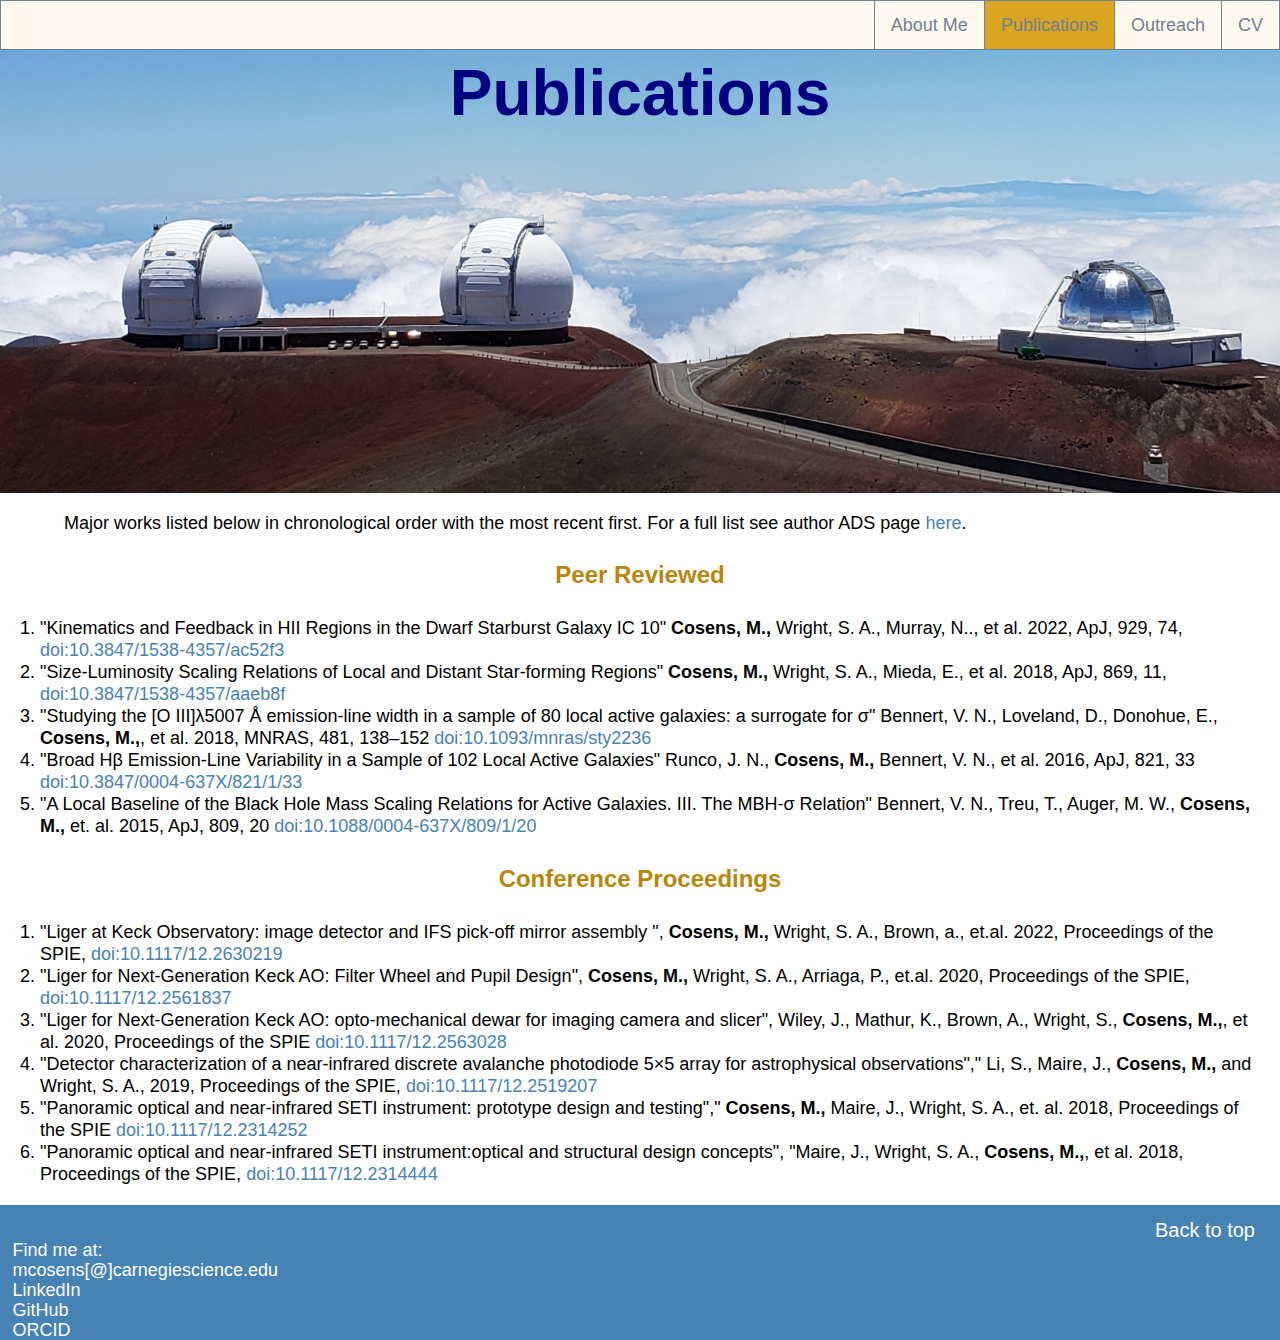
==== publications.html @ a1eb2f64 "initial commit" ====
<!DOCTYPE html>
<html>
    <head>
        <link href="./resources/css/index.css" type="text/css" rel="stylesheet">
        <title>Maren Cosens Personal Webpage</title>
    </head>
    <body>
        <!--Navigation bar-->
        <nav class="navbar" role="navigation">
            <ul>
                <li><a href="cv.html">CV</a></li>
                <li><a href="outreach.html">Outreach</a></li>
                <li class="active"><a href="publications.html">Publications</a></li>
                <li><a href="index.html">About Me</a></li>
            </ul>
        </nav>
        <!--Banner-->
        <div id="banner">
            <h1>Publications</h1>
        </div>
        
        <div id="publications">
            <p> <br>Major works listed below in chronological order with the most recent first. For a full list see author ADS page <a href="https://ui.adsabs.harvard.edu/search/q=author%3A%22Cosens%2C%20Maren%22&sort=date%20desc%2C%20bibcode%20desc&p_=0">here</a>.</p>
            <h4>Peer Reviewed</h4>
            <ol>
                <li>"Kinematics and Feedback in HII Regions in the Dwarf Starburst Galaxy IC 10" <b>Cosens, M.,</b> Wright, S. A., Murray, N.., et al. 2022, ApJ, 929, 74, <a href="https://doi.org/10.3847/1538-4357/ac52f3">doi:10.3847/1538-4357/ac52f3</a></li>
                <li>"Size-Luminosity Scaling Relations of Local and Distant Star-forming Regions" <b>Cosens, M.,</b> Wright, S. A., Mieda, E., et al. 2018, ApJ, 869, 11, <a href="https://doi.org/10.3847/1538-4357/aaeb8f">doi:10.3847/1538-4357/aaeb8f</a></li>
                <li>"Studying the [O III]λ5007 Å emission-line width in a sample of  80 local active galaxies: a surrogate for σ" Bennert, V. N., Loveland, D., Donohue, E., <b>Cosens, M.,</b>, et al. 2018, MNRAS, 481, 138–152 <a href="https://doi.org/10.1093/mnras/sty2236">doi:10.1093/mnras/sty2236 </a></li>
                <li>"Broad H&#946 Emission-Line Variability in a Sample of 102 Local Active Galaxies" Runco,
                    J. N., <b>Cosens, M.,</b> Bennert, V. N., et al. 2016, ApJ, 821, 33 <a href="https://doi.org/10.3847/0004-637X/821/1/33">doi:10.3847/0004-637X/821/1/33</a></li>
                <li>"A Local Baseline of the Black Hole Mass Scaling Relations for Active Galaxies. III.
                    The MBH-σ Relation" Bennert, V. N., Treu, T., Auger, M. W., <b>Cosens, M.,</b> et. al.
                    2015, ApJ, 809, 20 <a href="https://doi.org/10.1088/0004-637X/809/1/20">doi:10.1088/0004-637X/809/1/20</a></li>
            </ol>
            <h4>Conference Proceedings</h4>
            <ol>
                <li>"Liger at Keck Observatory: image detector and IFS pick-off mirror assembly ", <b>Cosens, M.,</b> Wright, S. A., Brown, a., et.al. 2022, Proceedings of the SPIE, <a href="https://doi.org/10.1117/12.2630219">doi:10.1117/12.2630219</a> </li>
                <li>"Liger for Next-Generation Keck AO: Filter Wheel and Pupil Design", <b>Cosens, M.,</b> Wright, S. A., Arriaga, P., et.al. 2020, Proceedings of the SPIE, <a href="https://doi.org/10.1117/12.2561837">doi:10.1117/12.2561837</a> </li>
                <li>"Liger for Next-Generation Keck AO: opto-mechanical dewar for imaging camera and slicer", Wiley, J., Mathur, K., Brown, A., Wright, S., <b>Cosens, M.,</b>, et al. 2020, Proceedings of the SPIE <a href="https://doi.org/10.1117/12.2563028">doi:10.1117/12.2563028 </a></li>
                <li>"Detector characterization of a near-infrared discrete avalanche photodiode 5×5 array for astrophysical observations"," Li, S., Maire, J., <b>Cosens, M.,</b> and Wright, S. A., 2019, Proceedings of the SPIE, <a href="https://doi.org/10.1117/12.2519207">doi:10.1117/12.2519207</a> </li>
                <li>"Panoramic optical and near-infrared SETI instrument: prototype design and testing"," <b>Cosens, M.,</b> Maire, J., Wright, S. A., et. al. 2018, Proceedings of the SPIE <a href="https://doi.org/10.1117/12.2314252">doi:10.1117/12.2314252</a> </li>
                <li>"Panoramic optical and near-infrared SETI instrument:optical and structural design concepts", "Maire, J., Wright, S. A., <b>Cosens, M.,</b>, et al. 2018, Proceedings of the SPIE, <a href="https://doi.org/10.1117/12.2314444">doi:10.1117/12.2314444</a> </li>
            </ol>

        </div>
    <!-- Footer -->
    <footer class="footer">
        <div>
            <a href="#banner">Back to top</a>
        </div>
        <div id="contact">
            <p style="text-align:left; width:98%; color: #FFFFFF;">Find me at:
            <br><a href="mailto: mcosens@carnegiescience.edu">mcosens[@]carnegiescience.edu</a>
            <br><a href=https://www.linkedin.com/in/maren-cosens-bb8555198/>LinkedIn</a>
            <br><a href=https://github.com/mcosens>GitHub</a>
            <br><a href=https://orcid.org/0000-0002-2248-6107>ORCID</a></p>
        </div>
    </footer>
    </body>
</html>
---- resources/css/index.css ----
* {
    font-family: Helvetica, Arial, sans-serif;
    box-sizing: border-box;
}
/*All links*/
a {
    color: hsl(207, 44%, 49%);/*SteelBlue;*/
    text-decoration: none;
}

/*Navigation bar */
nav ul {
    position: sticky;
    list-style-type: none;
    margin: 0;
    padding: 0;
    position: fixed;
    top: 0;
    width: 100%;
    overflow: hidden;
    background-color: #FFFAF0;/*FloralWhite*/
    border:1px solid hsl(210, 13%, 50%);/*SlateGray;*/
    z-index: 10;
}

nav li {
    float: right;
    border-left: 1px solid hsl(210, 13%, 50%);/*SlateGray;*/
}

nav li a{
    display: block;
    text-align:center;
    padding: 14px 16px;
    text-decoration: none;
    color: hsl(210, 13%, 50%);/*SlateGray;*/
    font-size:18px;
}

/* Change the link color on hover */
nav li a:hover{
    background-color:hsl(207, 44%, 49%);/*SteelBlue;*/
    color: #FFFFFF;/*hsl(0, 0%, 50%);/*Gray;*/
}

/* Highlight the active page */
.active{
    background-color: #DAA520;/*Goldenrod;*/
}

/*Body*/
body{
    margin:0;
    padding:0;
    height:100%;
    background-color: #FFFFFF;/*hsl(0, 0%, 75%);/*Silver;*/
    text-align: center;
    line-height:20px;
}

/*Footer*/
footer {
    text-align: right;
    position: relative;
    clear: both;
    /*height: 50px;*/
    margin-top: 20px;
    padding-top: 15px;
    padding-right: 25px;
    font-size: 20px;
    background-color: hsl(207, 44%, 49%);/*SteelBlue;*/
    color: hsla(0, 0%, 75%, 0.9);/*Silver*/
}
footer a {
    color: #FFFFFF;/*hsla(0, 0%, 75%, 0.9);/*Silver*/
    text-decoration: none;
}

footer a:hover{ /* Change the link color on hover */
    background-color:hsla(0, 0%, 75%, 0.9);/*Silver*/
    color: hsl(43, 89%, 38%); /*DarkGoldenrod;*/
}

/*specific IDs*/
#banner {
    width: 100%;
    background-image: url(../mauna_kea.jpg);
    height: 450px;
    background-size: cover;
    background-position: center;
    z-index: -1;
}

#outreach_banner {
    width: 100%;
    background-image: url(../stellarium_intro.png);
    height: 250px;
    background-size: cover;
    background-position: center;
    z-index: -1;
}


#outreach_banner h1 {
    text-shadow: hsla(0, 0%, 75%, 0.9) 0px 0px 1px;
}

#title {
    margin: 20px 30%;
    display: block;
    height: 45%;
    position:relative;
    top:20%;
    border-radius: 15px;
    background: rgba(255, 250, 240,.8);/*FloralWhitehsla(0, 0%, 75%, 0.9);/*Silver*/
    z-index: 1;
}

#contact li {
    text-align: center;
    font-size: 24px;
    line-height: 30px;
    list-style-type: square;
}

#publications li {
    width: 98%;
    text-align: left;
    line-height:22px;
}

.container {
    display: flex;
    align-items: center;
    justify-content: center;
}

img {
    max-width: 100%;
}

.headshot {
    padding-left: 20px;
    padding-right: 20px;
    flex-basis: 100%;
}

.image {
    padding-left: 20px;
    padding-right: 20px;
    flex-basis: 100%;
}
/* slideshow*/
@keyframes fade {
    0% {
        opacity: 0;
    }
    
    100% {
        opacity: 1;
    }
}

.slide-container {
    display:block;
    justify-content: center;
    align-items: center;
    max-width: 2000px;
    margin: auto;
    position: relative;
    padding-left:1%;
}

.slide-container .slide {
    display: none;
    width: 100%;
}

.slide-container .slide.fade {
    animation: fade 0.5s cubic-bezier(0.55, 0.085, 0.68, 0.53) both;
}

.slide-container .slide img {
    width: 100%;
}

.slide-container .prev,
.slide-container .next {
    cursor: pointer;
    position: absolute;
    top: 50%;
    width: auto;
    margin-top: -22px;
    padding: 1%;
    color: white;
    font-weight: bold;
    font-size: 20px;
    transition: all 0.6s ease;
    border-radius: 0 3px 3px 0;
    user-select: none;
}

.slide-container .prev:hover,
.slide-container .next:hover {
    background-color: rgba(0, 0, 0, 0.8);
    color: white;
}

.slide-container .prev {
    left: 3%;
}

.slide-container .next {
    right: 2px;
}

.dots-container {
    display: flex;
    justify-content: center;
    align-items: center;
    padding: 0px;
}

.dots-container .dot {
    cursor: pointer;
    margin: 5px;
    width: 10px;
    height: 10px;
    color: #333;
    border-radius: 50%;
    background-color: #dfd6ce;
}

.dots-container .dot.active {
    border: 2px solid SteelBlue;
}

.righttext {
    padding-left: 20px;
}

.lefttext {
    padding-right: 20px;
}

h1 {
    padding-top:10px;
    color: hsl(240, 100%, 25%);/*Navy;*/
    font-size: 64px;
    line-height: 80px;
}

h2{
    color: hsl(43, 89%, 38%); /*DarkGoldenrod;*/
    font-size: 1.8em;/*40px;*/
    font-weight: 350;
    line-height: 12px;
}

h3{
    color: hsl(207, 44%, 49%);/*SteelBlue;*/
    font-size: 36px;
}

h4{
    color: hsl(43, 89%, 38%); /*DarkGoldenrod;*/
    font-size: 24px;
}

p,
li {
    font-size: 18px;
}

p {
    width:90%;
    text-align: justify;
    margin: 0 auto;
}
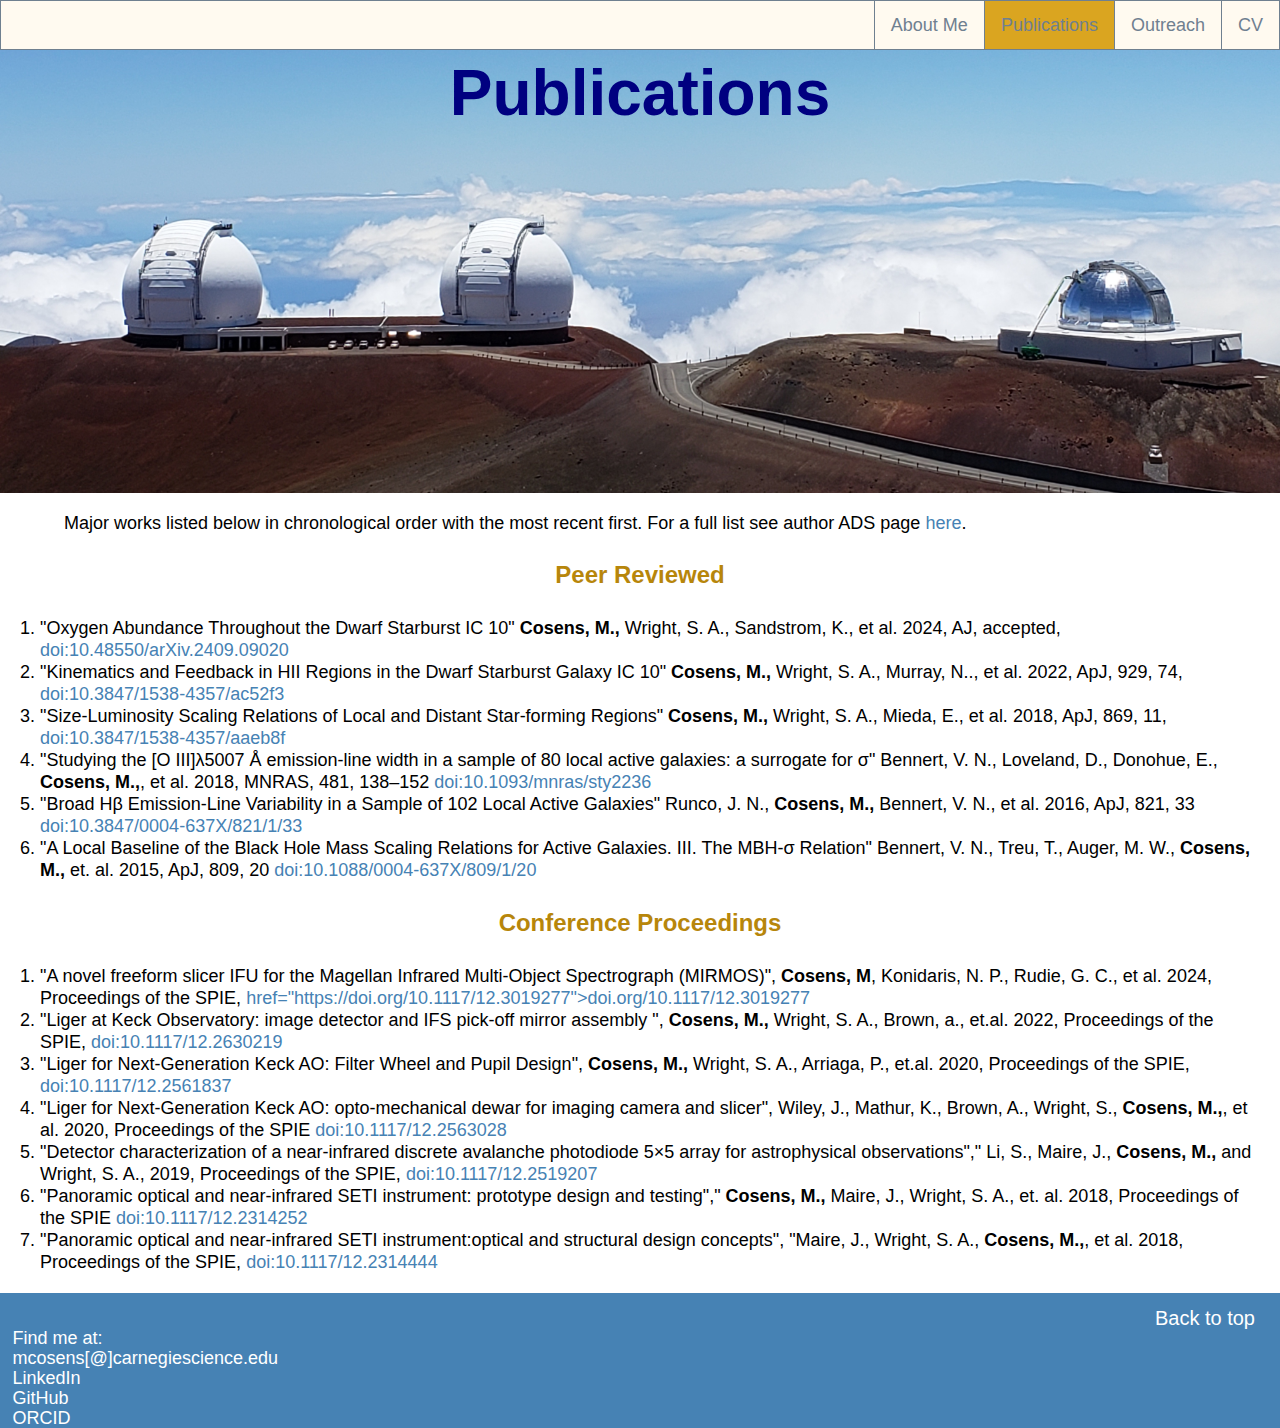
==== commit e9788db3: "updated publications" ====
--- a/publications.html
+++ b/publications.html
@@ -23,17 +23,16 @@
             <p> <br>Major works listed below in chronological order with the most recent first. For a full list see author ADS page <a href="https://ui.adsabs.harvard.edu/search/q=author%3A%22Cosens%2C%20Maren%22&sort=date%20desc%2C%20bibcode%20desc&p_=0">here</a>.</p>
             <h4>Peer Reviewed</h4>
             <ol>
+                <li>"Oxygen Abundance Throughout the Dwarf Starburst IC 10" <b>Cosens, M.,</b> Wright, S. A., Sandstrom, K., et al. 2024, AJ, accepted, <a href="https://doi.org/10.48550/arXiv.2409.09020">doi:10.48550/arXiv.2409.09020</a></li>
                 <li>"Kinematics and Feedback in HII Regions in the Dwarf Starburst Galaxy IC 10" <b>Cosens, M.,</b> Wright, S. A., Murray, N.., et al. 2022, ApJ, 929, 74, <a href="https://doi.org/10.3847/1538-4357/ac52f3">doi:10.3847/1538-4357/ac52f3</a></li>
                 <li>"Size-Luminosity Scaling Relations of Local and Distant Star-forming Regions" <b>Cosens, M.,</b> Wright, S. A., Mieda, E., et al. 2018, ApJ, 869, 11, <a href="https://doi.org/10.3847/1538-4357/aaeb8f">doi:10.3847/1538-4357/aaeb8f</a></li>
                 <li>"Studying the [O III]λ5007 Å emission-line width in a sample of  80 local active galaxies: a surrogate for σ" Bennert, V. N., Loveland, D., Donohue, E., <b>Cosens, M.,</b>, et al. 2018, MNRAS, 481, 138–152 <a href="https://doi.org/10.1093/mnras/sty2236">doi:10.1093/mnras/sty2236 </a></li>
-                <li>"Broad H&#946 Emission-Line Variability in a Sample of 102 Local Active Galaxies" Runco,
-                    J. N., <b>Cosens, M.,</b> Bennert, V. N., et al. 2016, ApJ, 821, 33 <a href="https://doi.org/10.3847/0004-637X/821/1/33">doi:10.3847/0004-637X/821/1/33</a></li>
-                <li>"A Local Baseline of the Black Hole Mass Scaling Relations for Active Galaxies. III.
-                    The MBH-σ Relation" Bennert, V. N., Treu, T., Auger, M. W., <b>Cosens, M.,</b> et. al.
-                    2015, ApJ, 809, 20 <a href="https://doi.org/10.1088/0004-637X/809/1/20">doi:10.1088/0004-637X/809/1/20</a></li>
+                <li>"Broad H&#946 Emission-Line Variability in a Sample of 102 Local Active Galaxies" Runco, J. N., <b>Cosens, M.,</b> Bennert, V. N., et al. 2016, ApJ, 821, 33 <a href="https://doi.org/10.3847/0004-637X/821/1/33">doi:10.3847/0004-637X/821/1/33</a></li>
+                <li>"A Local Baseline of the Black Hole Mass Scaling Relations for Active Galaxies. III. The MBH-σ Relation" Bennert, V. N., Treu, T., Auger, M. W., <b>Cosens, M.,</b> et. al. 2015, ApJ, 809, 20 <a href="https://doi.org/10.1088/0004-637X/809/1/20">doi:10.1088/0004-637X/809/1/20</a></li>
             </ol>
             <h4>Conference Proceedings</h4>
             <ol>
+                <li>"A novel freeform slicer IFU for the Magellan Infrared Multi-Object Spectrograph (MIRMOS)", <b>Cosens, M</b>, Konidaris, N. P., Rudie, G. C., et al. 2024, Proceedings of the SPIE, <a> href="https://doi.org/10.1117/12.3019277">doi.org/10.1117/12.3019277</a></li>
                 <li>"Liger at Keck Observatory: image detector and IFS pick-off mirror assembly ", <b>Cosens, M.,</b> Wright, S. A., Brown, a., et.al. 2022, Proceedings of the SPIE, <a href="https://doi.org/10.1117/12.2630219">doi:10.1117/12.2630219</a> </li>
                 <li>"Liger for Next-Generation Keck AO: Filter Wheel and Pupil Design", <b>Cosens, M.,</b> Wright, S. A., Arriaga, P., et.al. 2020, Proceedings of the SPIE, <a href="https://doi.org/10.1117/12.2561837">doi:10.1117/12.2561837</a> </li>
                 <li>"Liger for Next-Generation Keck AO: opto-mechanical dewar for imaging camera and slicer", Wiley, J., Mathur, K., Brown, A., Wright, S., <b>Cosens, M.,</b>, et al. 2020, Proceedings of the SPIE <a href="https://doi.org/10.1117/12.2563028">doi:10.1117/12.2563028 </a></li>
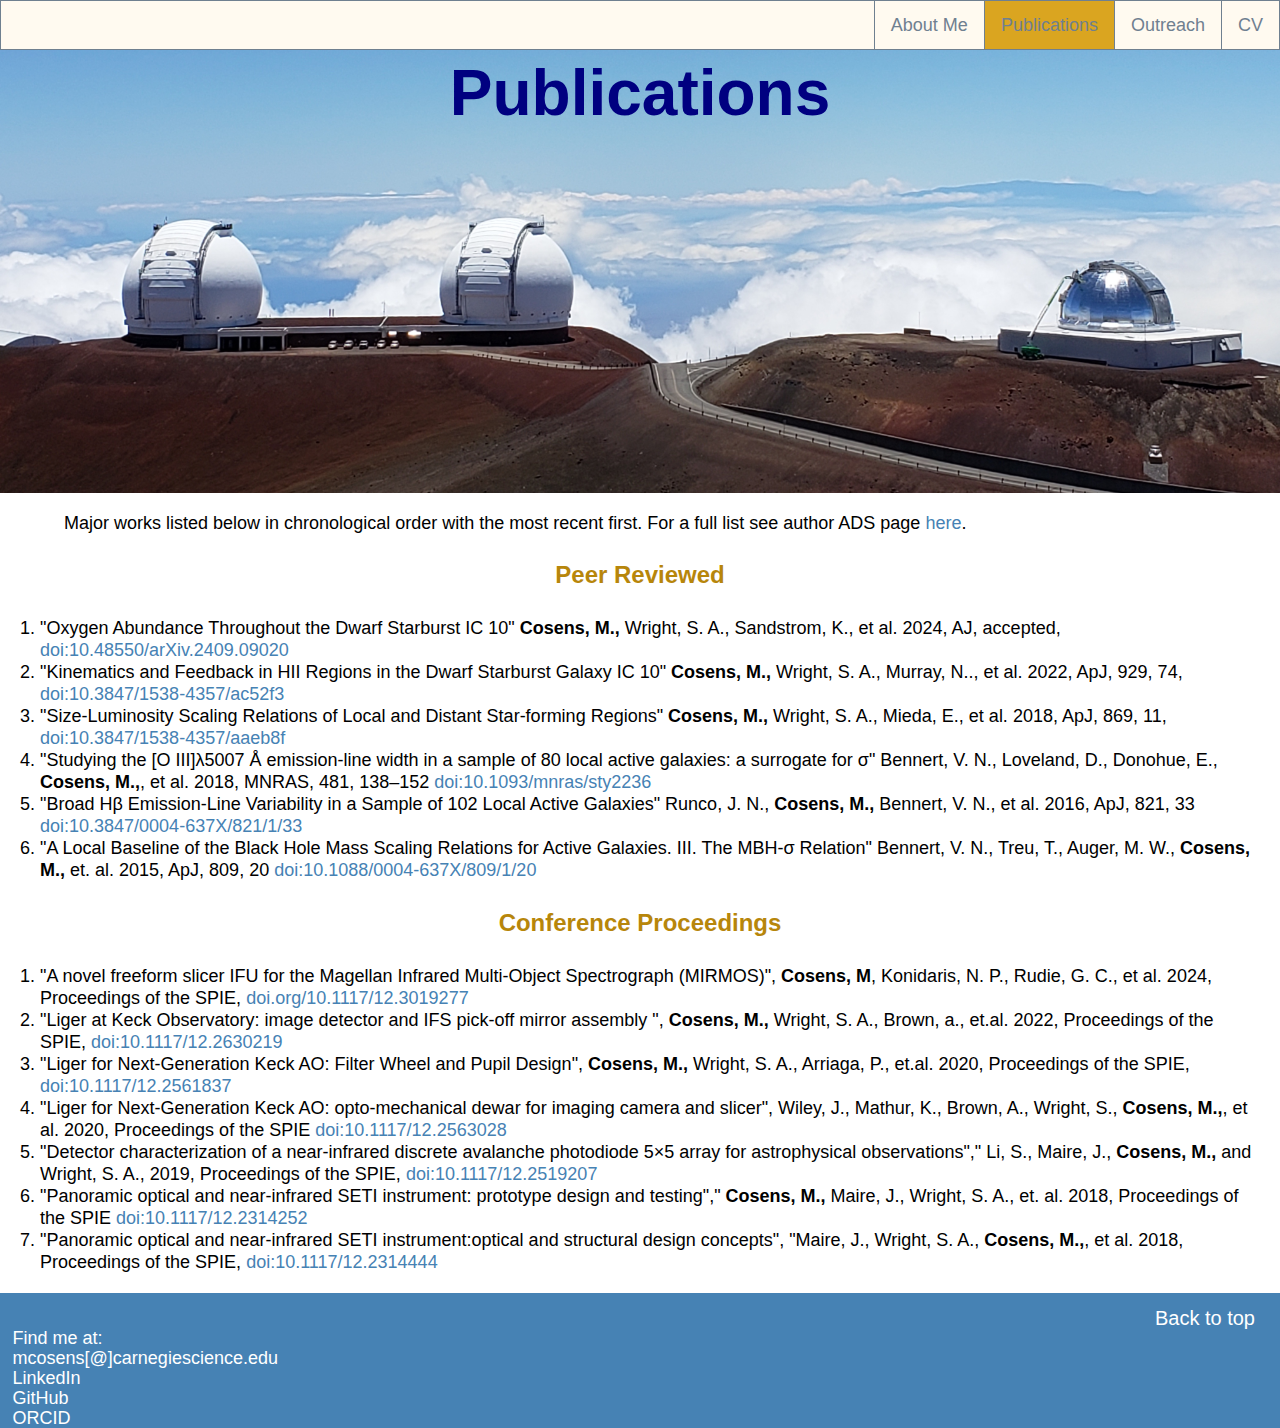
==== commit 3e049ae3: "typo in link command" ====
--- a/publications.html
+++ b/publications.html
@@ -32,7 +32,7 @@
             </ol>
             <h4>Conference Proceedings</h4>
             <ol>
-                <li>"A novel freeform slicer IFU for the Magellan Infrared Multi-Object Spectrograph (MIRMOS)", <b>Cosens, M</b>, Konidaris, N. P., Rudie, G. C., et al. 2024, Proceedings of the SPIE, <a> href="https://doi.org/10.1117/12.3019277">doi.org/10.1117/12.3019277</a></li>
+                <li>"A novel freeform slicer IFU for the Magellan Infrared Multi-Object Spectrograph (MIRMOS)", <b>Cosens, M</b>, Konidaris, N. P., Rudie, G. C., et al. 2024, Proceedings of the SPIE, <a href="https://doi.org/10.1117/12.3019277">doi.org/10.1117/12.3019277</a></li>
                 <li>"Liger at Keck Observatory: image detector and IFS pick-off mirror assembly ", <b>Cosens, M.,</b> Wright, S. A., Brown, a., et.al. 2022, Proceedings of the SPIE, <a href="https://doi.org/10.1117/12.2630219">doi:10.1117/12.2630219</a> </li>
                 <li>"Liger for Next-Generation Keck AO: Filter Wheel and Pupil Design", <b>Cosens, M.,</b> Wright, S. A., Arriaga, P., et.al. 2020, Proceedings of the SPIE, <a href="https://doi.org/10.1117/12.2561837">doi:10.1117/12.2561837</a> </li>
                 <li>"Liger for Next-Generation Keck AO: opto-mechanical dewar for imaging camera and slicer", Wiley, J., Mathur, K., Brown, A., Wright, S., <b>Cosens, M.,</b>, et al. 2020, Proceedings of the SPIE <a href="https://doi.org/10.1117/12.2563028">doi:10.1117/12.2563028 </a></li>
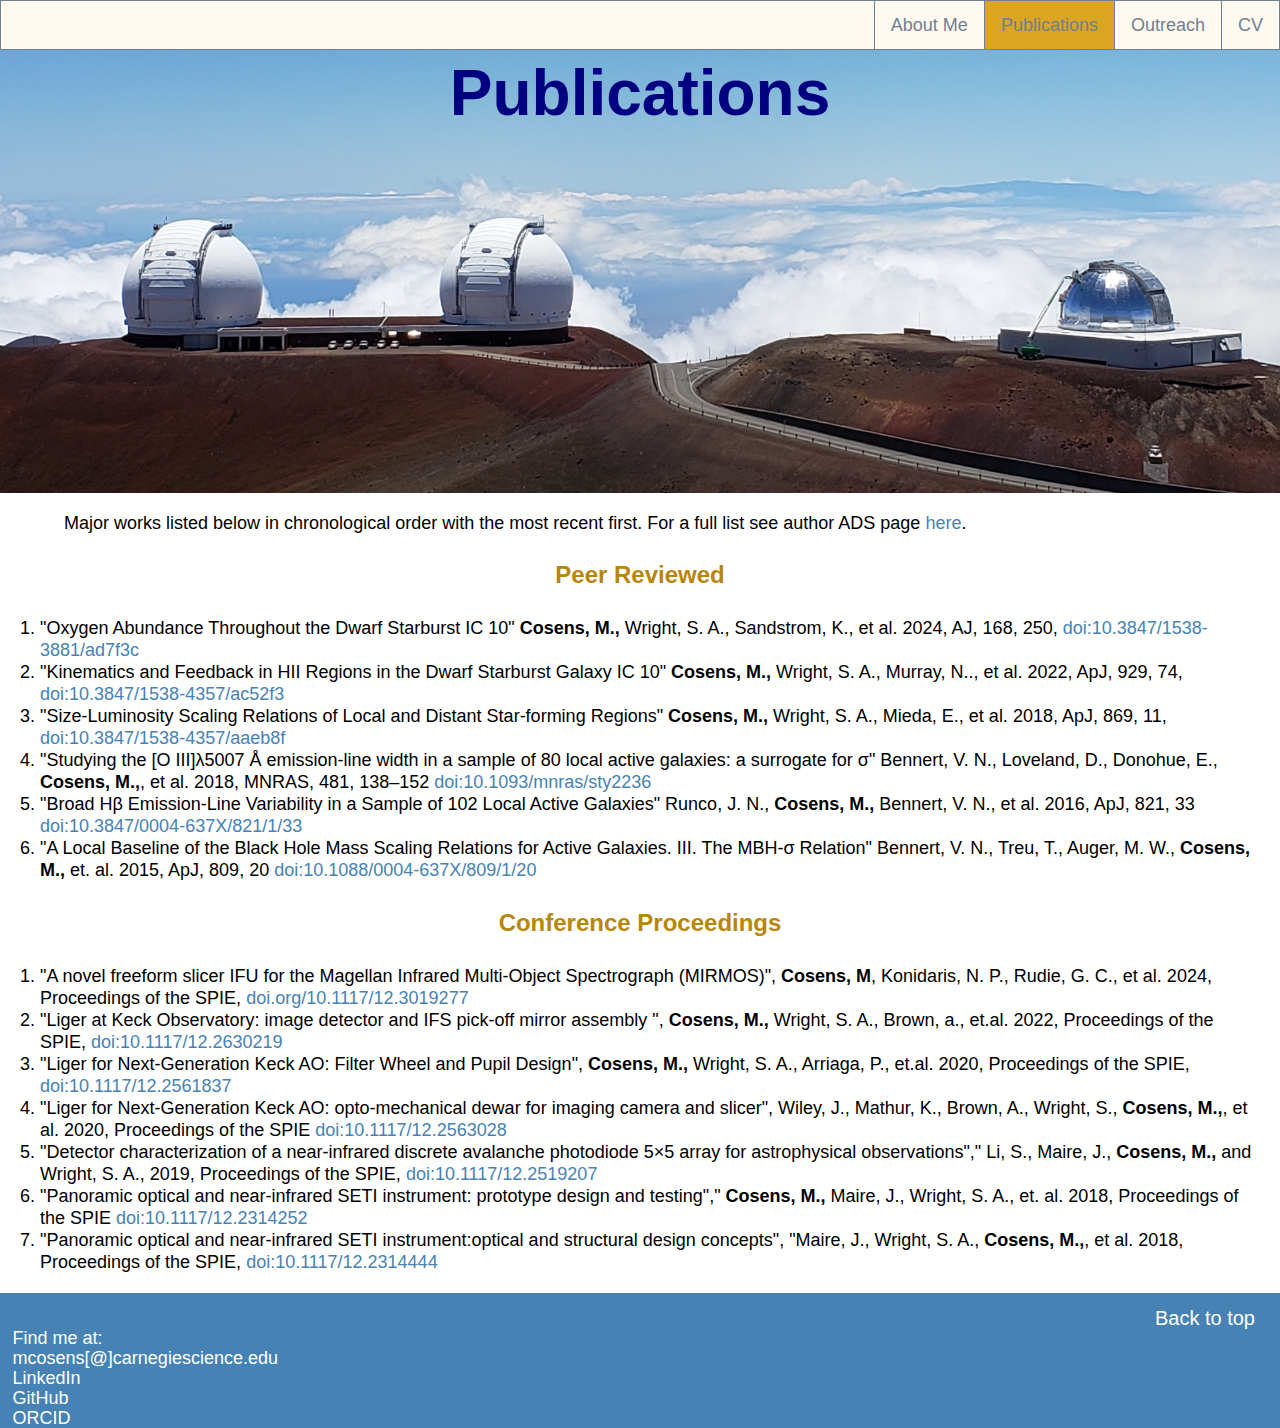
==== commit 0db23caf: "updated with latest publication" ====
--- a/publications.html
+++ b/publications.html
@@ -23,7 +23,7 @@
             <p> <br>Major works listed below in chronological order with the most recent first. For a full list see author ADS page <a href="https://ui.adsabs.harvard.edu/search/q=author%3A%22Cosens%2C%20Maren%22&sort=date%20desc%2C%20bibcode%20desc&p_=0">here</a>.</p>
             <h4>Peer Reviewed</h4>
             <ol>
-                <li>"Oxygen Abundance Throughout the Dwarf Starburst IC 10" <b>Cosens, M.,</b> Wright, S. A., Sandstrom, K., et al. 2024, AJ, accepted, <a href="https://doi.org/10.48550/arXiv.2409.09020">doi:10.48550/arXiv.2409.09020</a></li>
+                <li>"Oxygen Abundance Throughout the Dwarf Starburst IC 10" <b>Cosens, M.,</b> Wright, S. A., Sandstrom, K., et al. 2024, AJ, 168, 250, <a href="https://doi.org/10.3847/1538-3881/ad7f3c">doi:10.3847/1538-3881/ad7f3c</a></li>
                 <li>"Kinematics and Feedback in HII Regions in the Dwarf Starburst Galaxy IC 10" <b>Cosens, M.,</b> Wright, S. A., Murray, N.., et al. 2022, ApJ, 929, 74, <a href="https://doi.org/10.3847/1538-4357/ac52f3">doi:10.3847/1538-4357/ac52f3</a></li>
                 <li>"Size-Luminosity Scaling Relations of Local and Distant Star-forming Regions" <b>Cosens, M.,</b> Wright, S. A., Mieda, E., et al. 2018, ApJ, 869, 11, <a href="https://doi.org/10.3847/1538-4357/aaeb8f">doi:10.3847/1538-4357/aaeb8f</a></li>
                 <li>"Studying the [O III]λ5007 Å emission-line width in a sample of  80 local active galaxies: a surrogate for σ" Bennert, V. N., Loveland, D., Donohue, E., <b>Cosens, M.,</b>, et al. 2018, MNRAS, 481, 138–152 <a href="https://doi.org/10.1093/mnras/sty2236">doi:10.1093/mnras/sty2236 </a></li>
